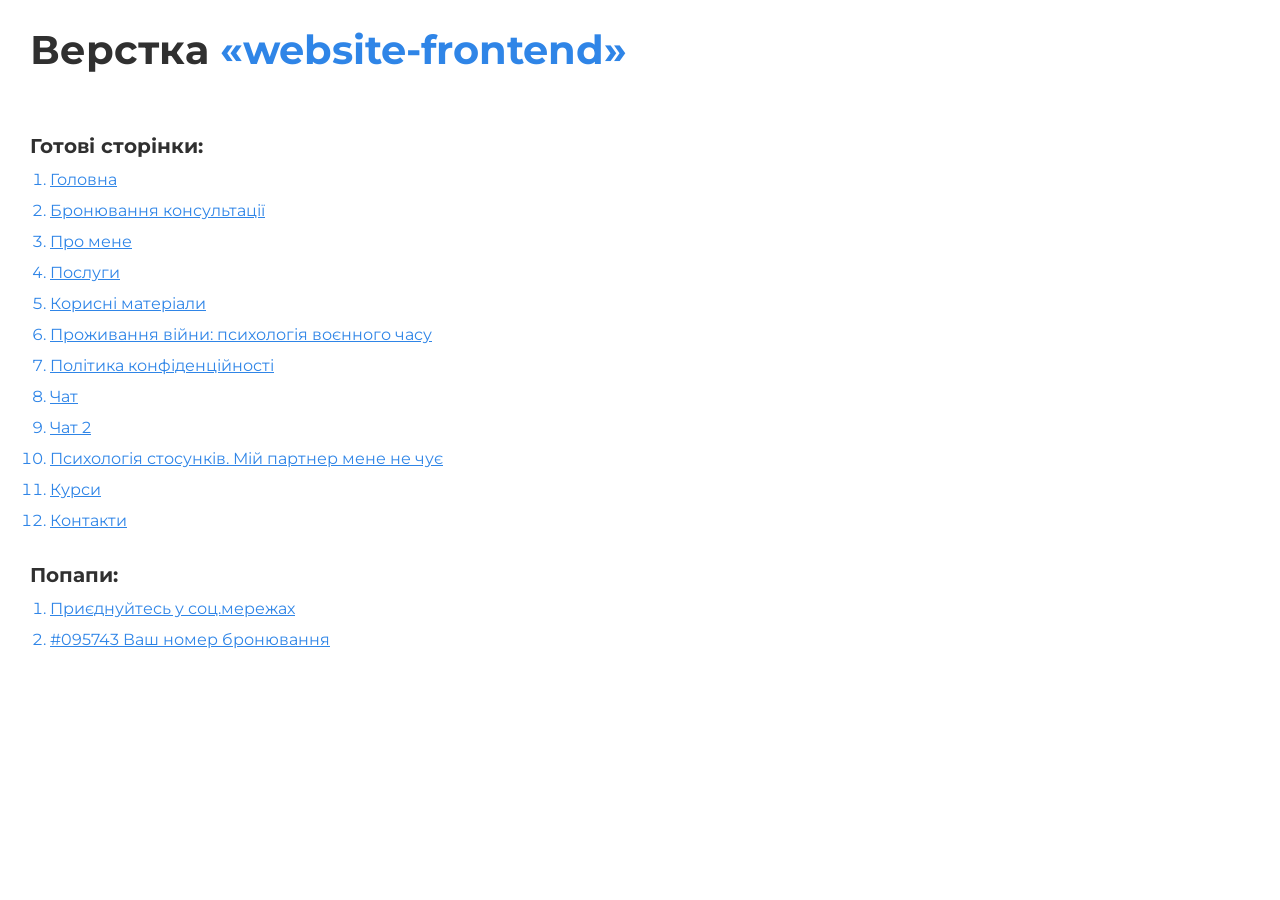
==== index.html @ 08cd377b "Add files via upload" ====
<!DOCTYPE html>
<html>

<head>
	<meta charset="UTF-8">
	<meta name="viewport" content="width=device-width, initial-scale=1.0">
	<title>Верстка «website-frontend»</title>
</head>

<body>
	<div class="rootpage">
		<h1>Верстка <span>«website-frontend»</span></h1>
		<div class="rootpage__info">
			Опис проєкту
		</div>
		<h2>Готові сторінки:</h2>
		<ol class="rootpage__list">
			<li><a target="_blank" href="home.html">Головна</a></li>
			<li><a target="_blank" href="reservation-new.html">Бронювання консультації</a></li>
			<li><a target="_blank" href="about.html">Про мене</a></li>
			<li><a target="_blank" href="services.html">Послуги</a></li>
			<li><a target="_blank" href="useful-materials.html">Корисні матеріали</a></li>
			<li><a target="_blank" href="blog.html">Проживання війни: психологія воєнного часу</a></li>
			<li><a target="_blank" href="privacy-policy.html">Політика конфіденційності</a></li>
			<li><a target="_blank" href="home-chat.html">Чат</a></li>
			<li><a target="_blank" href="home-chat-2.html">Чат 2</a></li>
			<li><a target="_blank" href="course.html">Психологія стосунків. Мій партнер мене не чує</a></li>
			<li><a target="_blank" href="courses.html">Курси</a></li>
			<li><a target="_blank" href="contacts.html">Контакти</a></li>
		</ol>
		<h2>Попапи:</h2>
		<ol class="rootpage__list">
			<li><a target="_blank" href="home.html#socials">Приєднуйтесь у соц.мережах</a></li>
			<li><a target="_blank" href="reservation.html#number-reservation">#095743 Ваш номер бронювання</a></li>
		</ol>
	</div>
</body>
<style>
	@charset "UTF-8";
	@import url("https://fonts.googleapis.com/css?family=Montserrat:regular,700&display=swap");

	*,
	*::before,
	*::after {
		padding: 0px;
		margin: 0px;
		border: 0px;
		box-sizing: border-box;
	}

	html,
	body {
		height: 100%;
		margin: 0;
		padding: 0;
		min-width: 320px;
		width: 100%;
		color: #fff;
		background-color: #fff;
	}

	body {
		font-family: Montserrat;
		font-size: 100%;
		line-height: 1;
		font-size: 1rem;
	}

	a {
		text-decoration: underline;
		color: #2F85E7;
	}

	a:visited {
		text-decoration: underline;
		color: #2F85E7;
	}

	a:hover {
		text-decoration: none;
	}

	ul li {
		list-style: disc;
	}

	img {
		vertical-align: top;
	}

	.wrapper {
		width: 100%;
		min-height: 100%;
		overflow: hidden;
	}

	.rootpage {
		padding: 30px;
		display: flex;
		flex-direction: column;
		align-items: flex-start;
	}

	@media (max-width: 767px) {
		.rootpage {
			padding: 30px 15px;
		}
	}

	h1 {
		color: #303030;
		font-size: 2.5rem;
		margin: 0px 0px 1.25rem 0px;
	}

	h1 span {
		color: #2F85E7;
	}

	@media (max-width: 767px) {
		h1 {
			font-size: 1.85rem;
			margin: 0px 0px 1.25rem 0px;
		}
	}

	h2 {
		color: #303030;
		font-size: 1.25rem;
		margin: 0px 0px 1rem 0px;
	}

	@media (max-width: 767px) {
		h2 {
			font-size: 1.125rem;
			margin: 0px 0px 1rem 0px;
		}
	}

	.rootpage__info {
		line-height: 140%;
		margin: 0px 0px 1.5rem 0px;
	}

	.rootpage__list {
		margin: 0px 0px 2.25rem 1.25rem;
		list-style: decimal;
	}

	.rootpage__list li:not(:last-child) {
		margin: 0px 0px 15px 0px;
	}

	.rootpage__list li {
		color: #2F85E7;
	}

	.rootpage__contacts,
	.rootpage__tnx {
		border-radius: 200px;
		padding: 20px 65px;
		line-height: 140%;
	}

	@media (max-width: 767px) {

		.rootpage__contacts,
		.rootpage__tnx {
			border-radius: 40px;
			padding: 20px;
		}
	}

	.rootpage__contacts a {
		color: #2F85E7;
	}

	.rootpage__tnx {
		background: #c22d63;
		margin: 0px 0px 1rem 0px;
	}
</style>

</html>
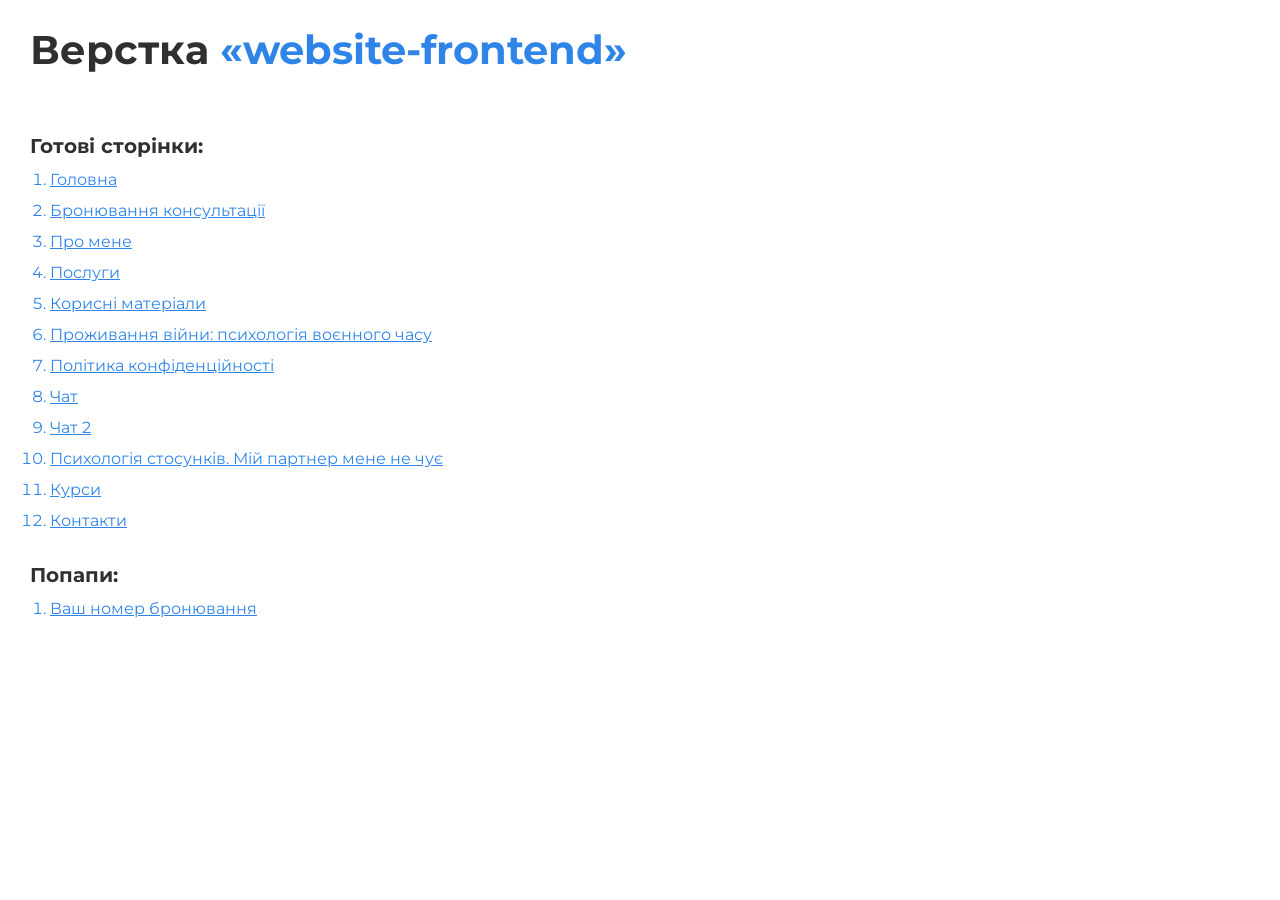
==== commit b44365ce: "Add files via upload" ====
--- a/index.html
+++ b/index.html
@@ -16,7 +16,7 @@
 		<h2>Готові сторінки:</h2>
 		<ol class="rootpage__list">
 			<li><a target="_blank" href="home.html">Головна</a></li>
-			<li><a target="_blank" href="reservation-new.html">Бронювання консультації</a></li>
+			<li><a target="_blank" href="reservation.html">Бронювання консультації</a></li>
 			<li><a target="_blank" href="about.html">Про мене</a></li>
 			<li><a target="_blank" href="services.html">Послуги</a></li>
 			<li><a target="_blank" href="useful-materials.html">Корисні матеріали</a></li>
@@ -30,8 +30,7 @@
 		</ol>
 		<h2>Попапи:</h2>
 		<ol class="rootpage__list">
-			<li><a target="_blank" href="home.html#socials">Приєднуйтесь у соц.мережах</a></li>
-			<li><a target="_blank" href="reservation.html#number-reservation">#095743 Ваш номер бронювання</a></li>
+			<li><a target="_blank" href="reservation.html#number-reservation">Ваш номер бронювання</a></li>
 		</ol>
 	</div>
 </body>
